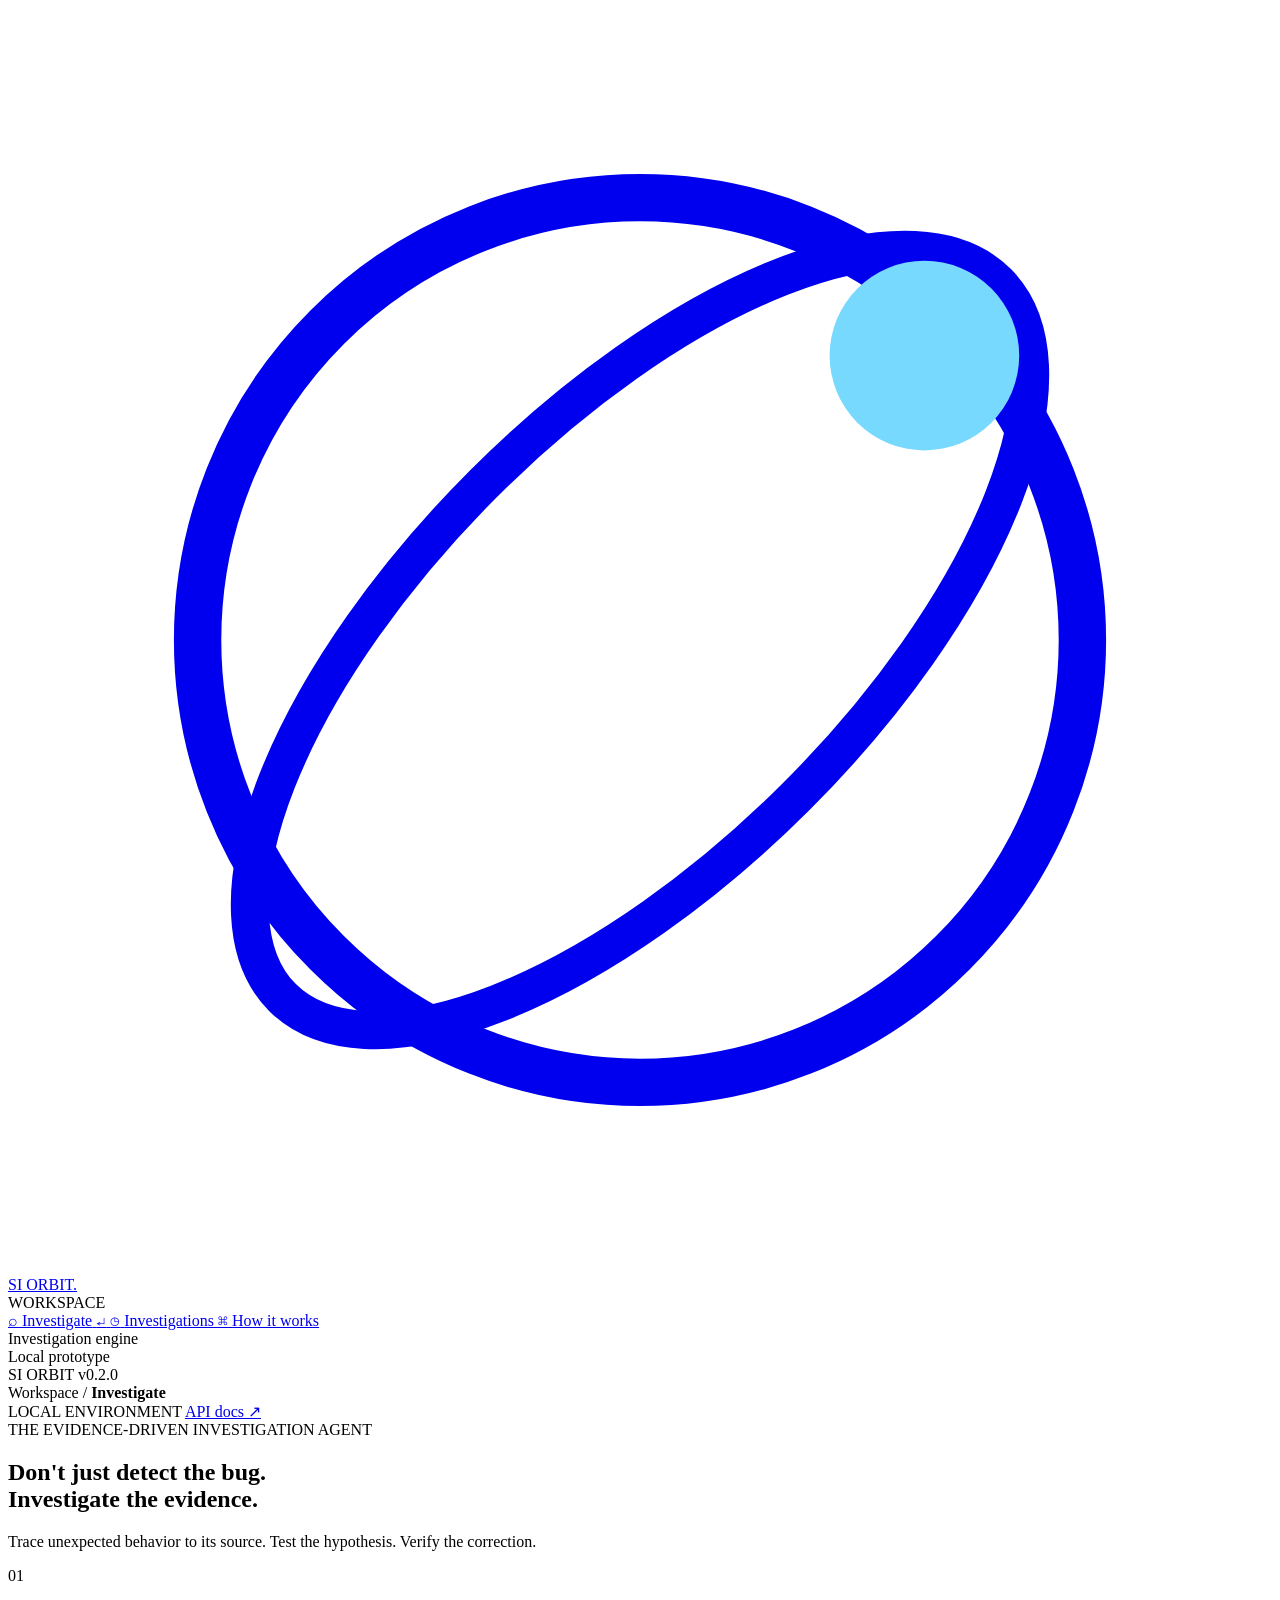
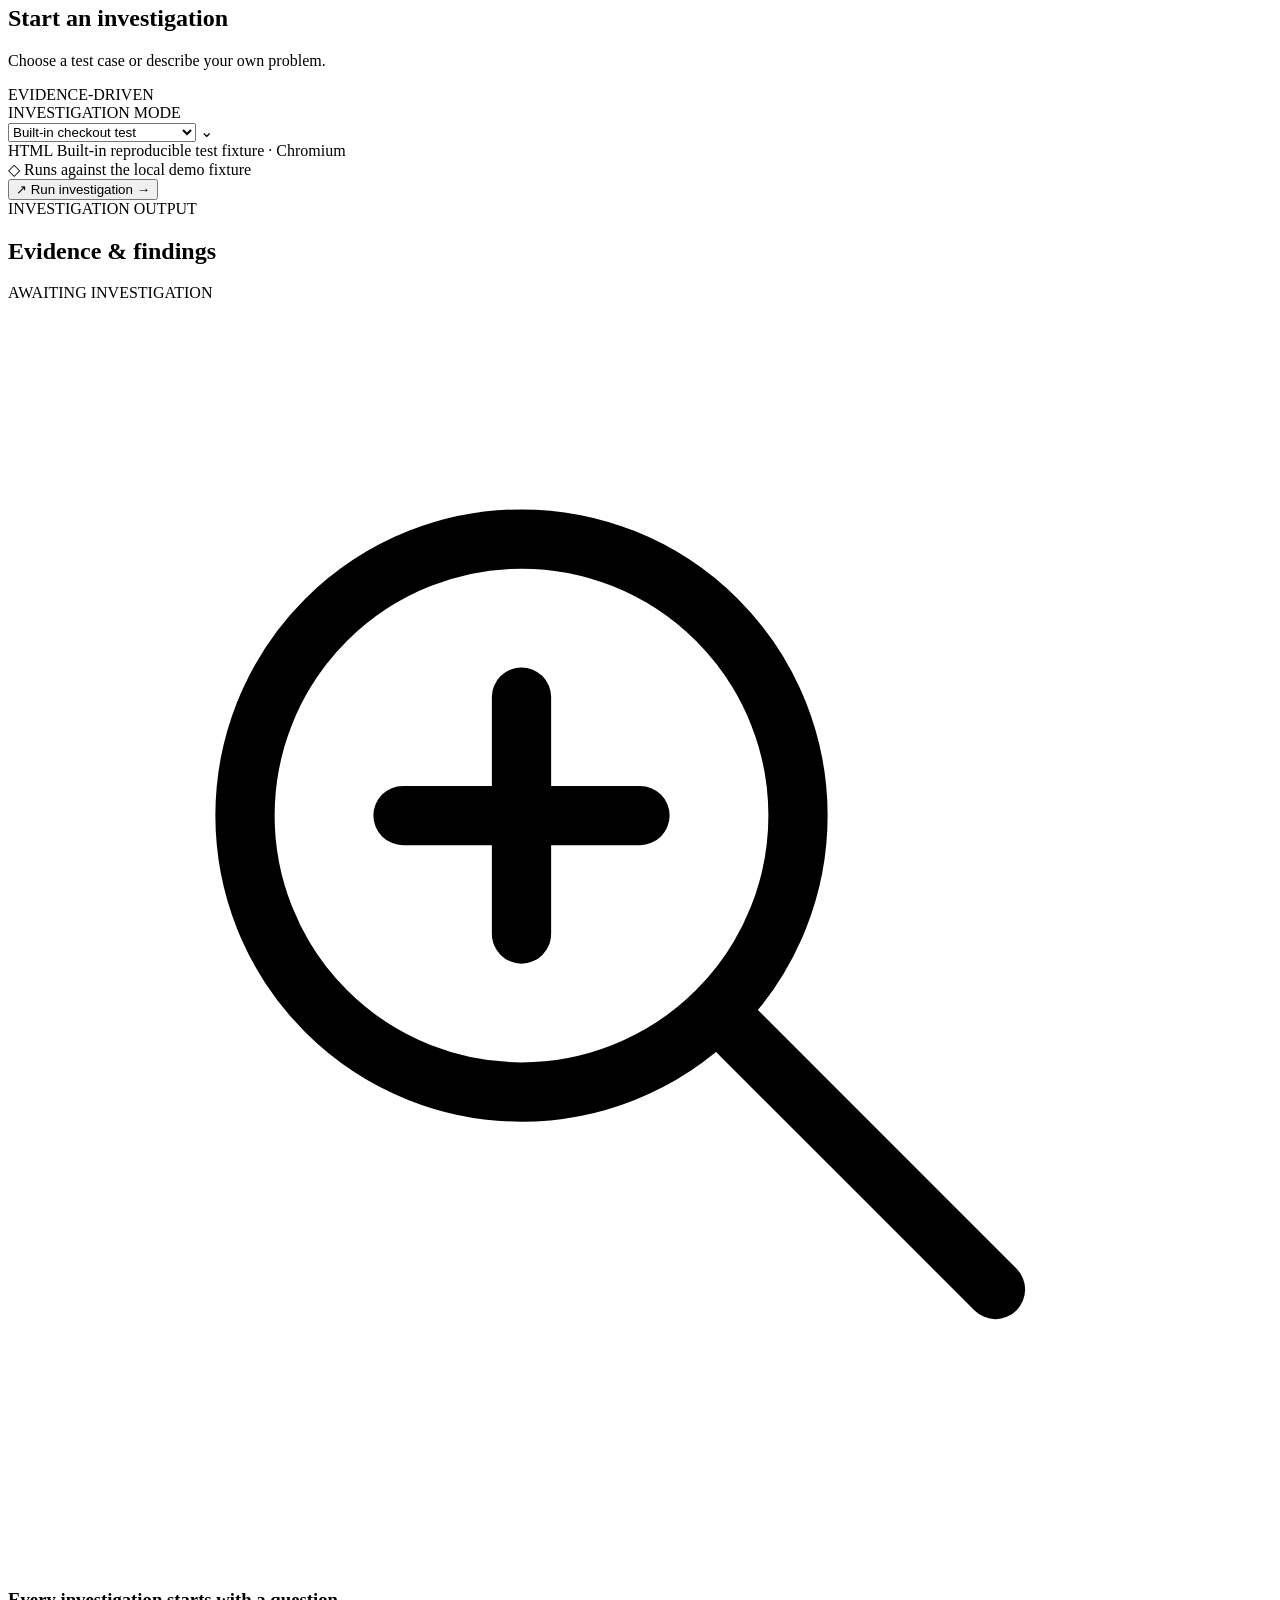
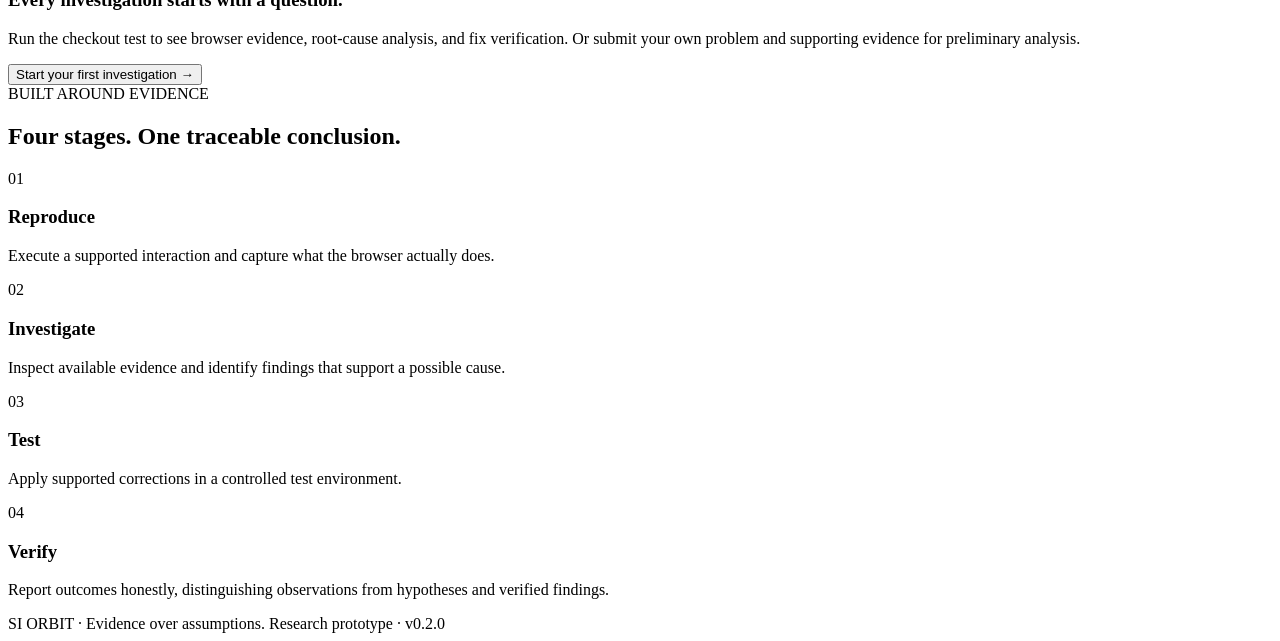
==== frontend/index.html @ 96cc01b1 "Build SI ORBIT investigation workflow" ====
<!DOCTYPE html>
<html lang="en">
<head>
  <meta charset="UTF-8">
  <meta name="viewport" content="width=device-width, initial-scale=1.0">
  <meta
    name="description"
    content="SI ORBIT investigates web UI bugs using browser evidence and verified tests."
  >
  <meta name="theme-color" content="#0b1020">
  <title>SI ORBIT — Evidence-driven UI investigation</title>

  <link rel="stylesheet" href="/static/style.css">
  <link rel="preconnect" href="https://fonts.googleapis.com">
  <link rel="preconnect" href="https://fonts.gstatic.com" crossorigin>
  <link
    href="https://fonts.googleapis.com/css2?family=DM+Mono:wght@400;500&family=DM+Sans:wght@400;500;600;700&family=Space+Grotesk:wght@400;500;600;700&display=swap"
    rel="stylesheet"
  >
</head>

<body>
  <div class="app-shell">
    <aside class="sidebar">
      <a class="brand" href="/" aria-label="SI ORBIT home">
        <span class="brand-mark" aria-hidden="true">
          <svg viewBox="0 0 40 40" fill="none">
            <circle cx="20" cy="20" r="14" stroke="currentColor" stroke-width="1.5"/>
            <ellipse
              cx="20"
              cy="20"
              rx="7"
              ry="16"
              stroke="currentColor"
              stroke-width="1.2"
              transform="rotate(45 20 20)"
            />
            <circle cx="29" cy="11" r="3" fill="#78D9FF"/>
          </svg>
        </span>
        <span class="brand-name">SI ORBIT<span class="brand-period">.</span></span>
      </a>

      <div class="workspace-label">WORKSPACE</div>

      <nav class="sidebar-nav" aria-label="Main navigation">
        <a class="nav-item active" href="#investigate">
          <span class="nav-icon" aria-hidden="true">⌕</span>
          <span>Investigate</span>
          <span class="nav-shortcut" aria-hidden="true">↵</span>
        </a>
        <a class="nav-item" href="#results">
          <span class="nav-icon" aria-hidden="true">◷</span>
          <span>Investigations</span>
        </a>
        <a class="nav-item" href="#how-it-works">
          <span class="nav-icon" aria-hidden="true">⌘</span>
          <span>How it works</span>
        </a>
      </nav>

      <div class="sidebar-bottom">
        <div class="system-card">
          <span class="system-indicator"></span>
          <div>
            <div class="system-title">Investigation engine</div>
            <div class="system-subtitle">Local prototype</div>
          </div>
        </div>
        <div class="sidebar-footer">
          <span class="footer-dot"></span>
          SI ORBIT <span class="footer-version">v0.2.0</span>
        </div>
      </div>
    </aside>

    <main class="main-content" id="investigate">
      <header class="topbar">
        <div class="breadcrumb">
          <span>Workspace</span>
          <span class="breadcrumb-separator">/</span>
          <strong>Investigate</strong>
        </div>

        <div class="topbar-right">
          <span class="environment-label">
            <span class="environment-dot"></span>
            LOCAL ENVIRONMENT
          </span>
          <a class="docs-link" href="/docs" target="_blank" rel="noreferrer">
            API docs ↗
          </a>
        </div>
      </header>

      <section class="hero">
        <div class="eyebrow">
          <span class="eyebrow-line"></span>
          THE EVIDENCE-DRIVEN INVESTIGATION AGENT
        </div>

        <h1>Don't just detect the bug.<br><span>Investigate the evidence.</span></h1>

        <p class="hero-description">
          Trace unexpected behavior to its source. Test the hypothesis.
          Verify the correction.
        </p>
      </section>

      <section
        class="investigation-panel panel"
        aria-labelledby="investigation-heading"
      >
        <div class="panel-heading">
          <div class="panel-heading-left">
            <div class="section-index">01</div>
            <div>
              <h2 id="investigation-heading">Start an investigation</h2>
              <p>Choose a test case or describe your own problem.</p>
            </div>
          </div>
          <span class="panel-tag">EVIDENCE-DRIVEN</span>
        </div>

        <form id="investigation-form">
          <label class="field-label" for="target-select">
            INVESTIGATION MODE
          </label>

          <div class="select-wrap">
            <select id="target-select" name="target">
              <option value="checkout">Built-in checkout test</option>
              <option value="custom_evidence">Investigate my own problem</option>
            </select>
            <span class="select-chevron" aria-hidden="true">⌄</span>
          </div>

          <div class="target-description" id="target-description">
            <span class="target-file-icon">HTML</span>
            <span>Built-in reproducible test fixture</span>
            <span class="target-separator">·</span>
            <span>Chromium</span>
          </div>

          <div
            class="custom-evidence-fields"
            id="custom-evidence-fields"
            hidden
          >
            <div class="form-divider"></div>

            <h3>Describe your problem</h3>
            <p class="field-help">
              Provide the symptoms and any evidence that could help identify
              the cause. You can leave the optional fields empty.
            </p>

            <label class="field-label" for="problem-description">
              WHAT WENT WRONG? *
            </label>
            <textarea
              id="problem-description"
              name="problem_description"
              rows="4"
              maxlength="5000"
              placeholder="What did you expect to happen? What actually happened? How can the problem be reproduced?"
              aria-describedby="problem-description-help"
            ></textarea>
            <p class="field-help" id="problem-description-help">
              Describe the expected and actual behavior as clearly as possible.
            </p>

            <label class="field-label" for="error-logs">
              ERROR MESSAGES OR LOGS (OPTIONAL)
            </label>
            <textarea
              id="error-logs"
              name="error_logs"
              rows="4"
              maxlength="10000"
              placeholder="Paste relevant error messages, stack traces, or logs."
            ></textarea>

            <label class="field-label" for="source-code">
              RELEVANT SOURCE CODE (OPTIONAL)
            </label>
            <textarea
              id="source-code"
              name="source_code"
              rows="8"
              maxlength="20000"
              spellcheck="false"
              placeholder="Paste the relevant HTML, CSS, JavaScript, Python, or other source code."
            ></textarea>

            <p class="field-help">
              Only submit code you are authorized to share. Remove passwords,
              API keys, access tokens, personal information, and other secrets.
              Custom evidence is not automatically executed or verified.
            </p>
          </div>

          <div class="form-divider"></div>

          <div class="form-bottom">
            <div class="privacy-note" id="privacy-note">
              <span class="lock-icon" aria-hidden="true">◇</span>
              Runs against the local demo fixture
            </div>

            <button class="primary-button" id="run-button" type="submit">
              <span class="button-icon" aria-hidden="true">↗</span>
              <span id="run-button-text">Run investigation</span>
              <span class="button-arrow" aria-hidden="true">→</span>
            </button>
          </div>
        </form>
      </section>

      <section
        class="results-section"
        id="results"
        aria-labelledby="results-heading"
      >
        <div class="results-header">
          <div>
            <div class="section-kicker">INVESTIGATION OUTPUT</div>
            <h2 id="results-heading">Evidence & findings</h2>
          </div>

          <span class="waiting-label" id="results-status">
            <span class="waiting-dot"></span>
            AWAITING INVESTIGATION
          </span>
        </div>

        <div class="empty-state" id="empty-state">
          <div class="empty-illustration" aria-hidden="true">
            <div class="orbit orbit-one"></div>
            <div class="orbit orbit-two"></div>

            <div class="orbit-center">
              <svg viewBox="0 0 32 32" fill="none">
                <circle
                  cx="13"
                  cy="13"
                  r="7"
                  stroke="currentColor"
                  stroke-width="1.5"
                />
                <path
                  d="M18 18L25 25M10 13H16M13 10V16"
                  stroke="currentColor"
                  stroke-width="1.5"
                  stroke-linecap="round"
                />
              </svg>
            </div>

            <span class="orbit-star star-one"></span>
            <span class="orbit-star star-two"></span>
          </div>

          <h3>Every investigation starts with a question.</h3>
          <p>
            Run the checkout test to see browser evidence, root-cause analysis,
            and fix verification. Or submit your own problem and supporting
            evidence for preliminary analysis.
          </p>

          <button class="text-button" id="empty-run-button" type="button">
            Start your first investigation <span>→</span>
          </button>
        </div>

        <div class="results-content" id="results-content" hidden>
          <div class="result-summary panel">
            <div class="summary-topline">
              <div>
                <div class="section-kicker">INVESTIGATION REPORT</div>
                <h3 id="report-title">Investigation report</h3>
              </div>
              <span class="result-badge" id="verification-badge">ANALYZING</span>
            </div>

            <p id="report-description"></p>

            <div class="summary-metrics">
              <div class="metric">
                <span class="metric-label">BROWSER ERRORS</span>
                <strong id="error-count">—</strong>
              </div>
              <div class="metric">
                <span class="metric-label">SOURCE MISMATCH</span>
                <strong id="mismatch-status">—</strong>
              </div>
              <div class="metric">
                <span class="metric-label">FIX VERIFICATION</span>
                <strong id="fix-status">—</strong>
              </div>
            </div>
          </div>

          <div class="result-grid">
            <article class="result-card panel">
              <div class="result-card-heading">
                <span class="result-card-icon error-icon">!</span>
                <div>
                  <h3>Browser evidence</h3>
                  <p>Observed during execution</p>
                </div>
              </div>
              <div class="evidence-list" id="evidence-list"></div>
            </article>

            <article class="result-card panel">
              <div class="result-card-heading">
                <span class="result-card-icon source-icon">⌘</span>
                <div>
                  <h3>Root-cause analysis</h3>
                  <p>Evidence and source-code inspection</p>
                </div>
              </div>

              <div class="code-comparison" id="code-comparison"></div>

              <div class="hypothesis-block">
                <span class="mini-label">HYPOTHESIS</span>
                <p id="hypothesis-text"></p>
              </div>
            </article>
          </div>

          <article class="ai-reasoning-card panel" id="ai-reasoning-card">
            <div class="result-card-heading">
              <span class="result-card-icon source-icon">✳</span>
              <div>
                <h3>AI reasoning</h3>
                <p>Optional model-assisted analysis; not proof of a fix</p>
              </div>
            </div>

            <label class="ai-reasoning-toggle" for="enable-ai-reasoning">
              <input
                id="enable-ai-reasoning"
                type="checkbox"
                name="enable_ai_reasoning"
              >
              <span>Request additional AI analysis</span>
            </label>

            <p class="ai-reasoning-note">
              Off by default. Real model inference remains blocked by the
              server safety gate unless explicitly enabled by the operator.
            </p>

            <div id="ai-reasoning-status" role="status" aria-live="polite">
              AI analysis not requested.
            </div>
            <div
              id="ai-reasoning-output"
              class="ai-reasoning-output"
              hidden
            ></div>
          </article>

          <article class="verification-card panel">
            <div class="result-card-heading">
              <span class="result-card-icon success-icon">✓</span>
              <div>
                <h3>Fix verification</h3>
                <p>Correction tested against a temporary copy</p>
              </div>
              <span class="verification-state" id="verification-state"></span>
            </div>
            <div class="verification-details" id="verification-details"></div>
          </article>

          <details class="raw-report panel">
            <summary>
              View structured investigation report <span>⌄</span>
            </summary>
            <pre id="raw-report"></pre>
          </details>
        </div>

        <div
          class="error-panel panel"
          id="error-panel"
          hidden
          role="alert"
        >
          <strong>Investigation couldn't be completed</strong>
          <p id="error-message"></p>
          <button class="text-button" id="retry-button" type="button">
            Try again →
          </button>
        </div>
      </section>

      <section class="method-section" id="how-it-works">
        <div class="section-kicker">BUILT AROUND EVIDENCE</div>
        <h2>Four stages. One traceable conclusion.</h2>

        <div class="method-grid">
          <article class="method-item">
            <span class="method-number">01</span>
            <h3>Reproduce</h3>
            <p>
              Execute a supported interaction and capture what the browser
              actually does.
            </p>
          </article>

          <article class="method-item">
            <span class="method-number">02</span>
            <h3>Investigate</h3>
            <p>
              Inspect available evidence and identify findings that support
              a possible cause.
            </p>
          </article>

          <article class="method-item">
            <span class="method-number">03</span>
            <h3>Test</h3>
            <p>
              Apply supported corrections in a controlled test environment.
            </p>
          </article>

          <article class="method-item">
            <span class="method-number">04</span>
            <h3>Verify</h3>
            <p>
              Report outcomes honestly, distinguishing observations from
              hypotheses and verified findings.
            </p>
          </article>
        </div>
      </section>

      <footer class="main-footer">
        <span>
          SI ORBIT <span class="footer-period">·</span> Evidence over assumptions.
        </span>
        <span>
          Research prototype <span class="footer-period">·</span> v0.2.0
        </span>
      </footer>
    </main>
  </div>

  <script src="/static/app.js" defer></script>
</body>
</html>
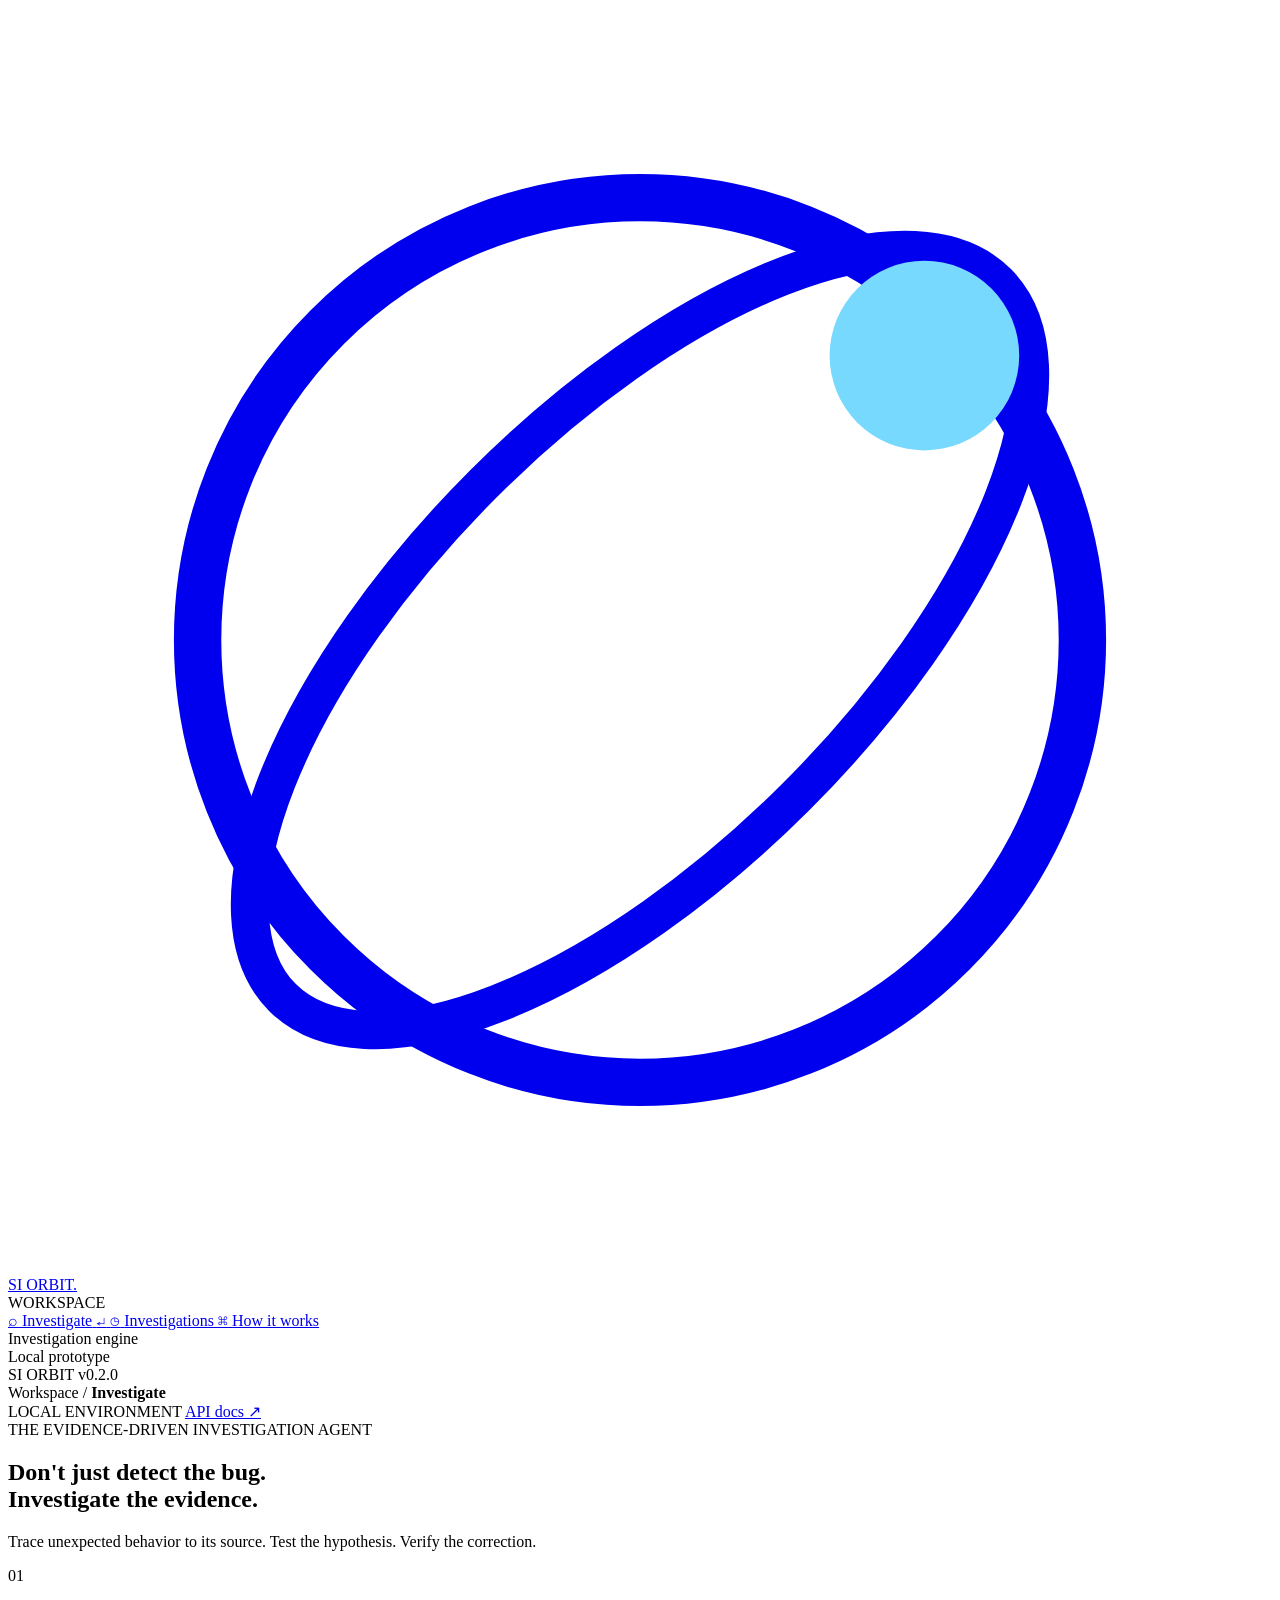
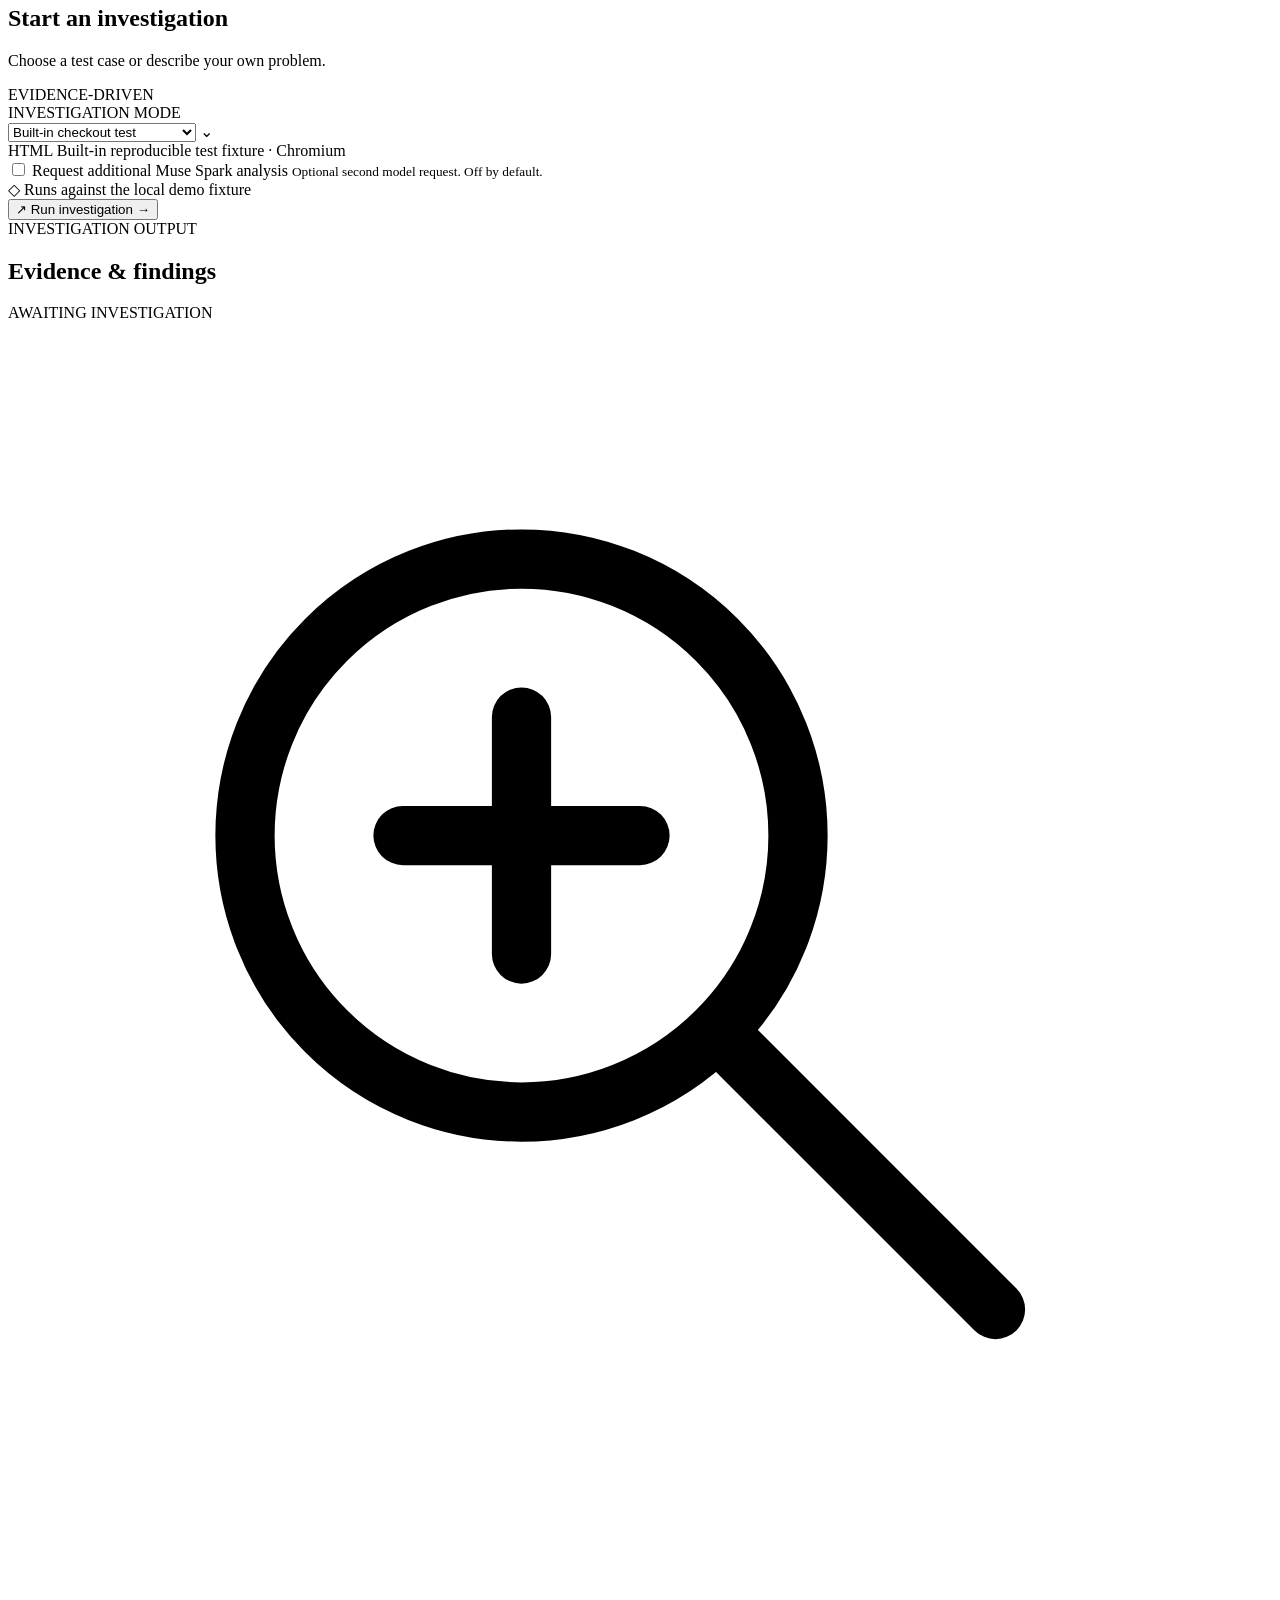
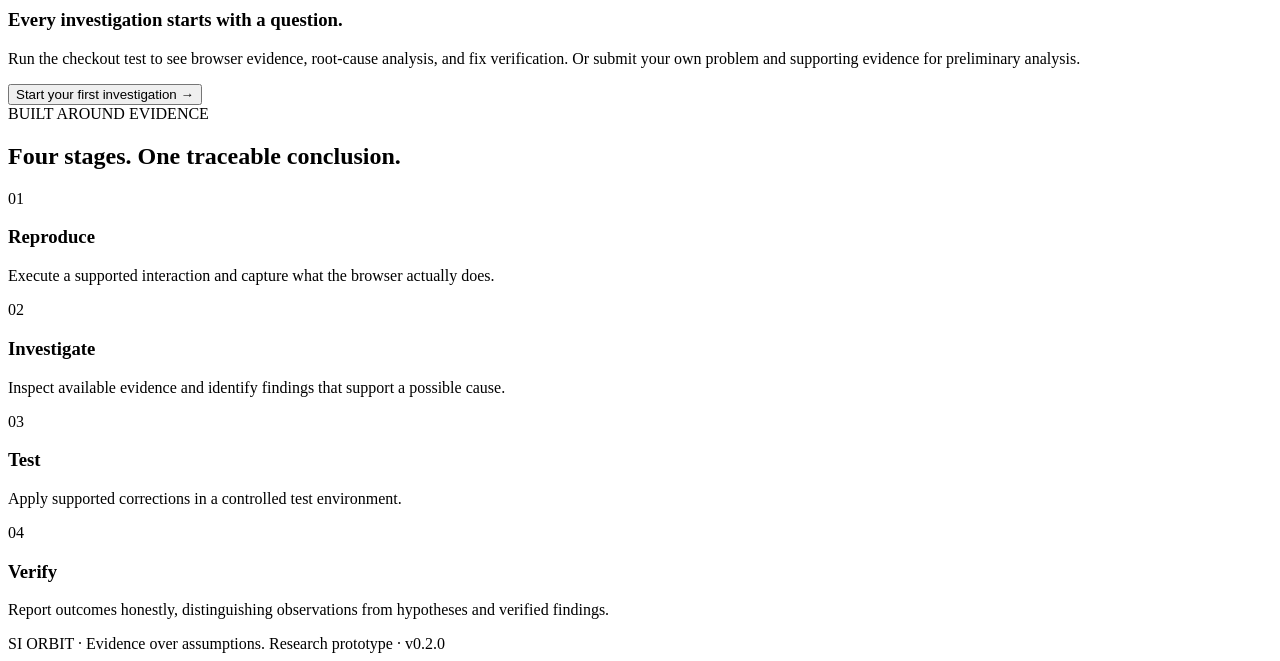
==== commit a0254684: "Complete evidence-driven SI ORBIT repair workflow" ====
--- a/frontend/index.html
+++ b/frontend/index.html
@@ -201,6 +201,14 @@
             </p>
           </div>
 
+          <label class="ai-reasoning-toggle form-ai-reasoning-toggle" for="enable-ai-reasoning">
+            <input id="enable-ai-reasoning" type="checkbox" name="enable_ai_reasoning">
+            <span>
+              Request additional Muse Spark analysis
+              <small>Optional second model request. Off by default.</small>
+            </span>
+          </label>
+
           <div class="form-divider"></div>
 
           <div class="form-bottom">
@@ -336,23 +344,16 @@
             <div class="result-card-heading">
               <span class="result-card-icon source-icon">✳</span>
               <div>
-                <h3>AI reasoning</h3>
-                <p>Optional model-assisted analysis; not proof of a fix</p>
-              </div>
-            </div>
-
-            <label class="ai-reasoning-toggle" for="enable-ai-reasoning">
-              <input
-                id="enable-ai-reasoning"
-                type="checkbox"
-                name="enable_ai_reasoning"
-              >
-              <span>Request additional AI analysis</span>
-            </label>
+                <h3>Muse Spark repair proposal</h3>
+                <p>Model decision, controlled patch, and browser verification</p>
+              </div>
+            </div>
+
+
 
             <p class="ai-reasoning-note">
-              Off by default. Real model inference remains blocked by the
-              server safety gate unless explicitly enabled by the operator.
+              Checkout mode displays the actual Muse Spark repair cycle.
+              Custom evidence analysis remains optional and does not execute code.
             </p>
 
             <div id="ai-reasoning-status" role="status" aria-live="polite">
